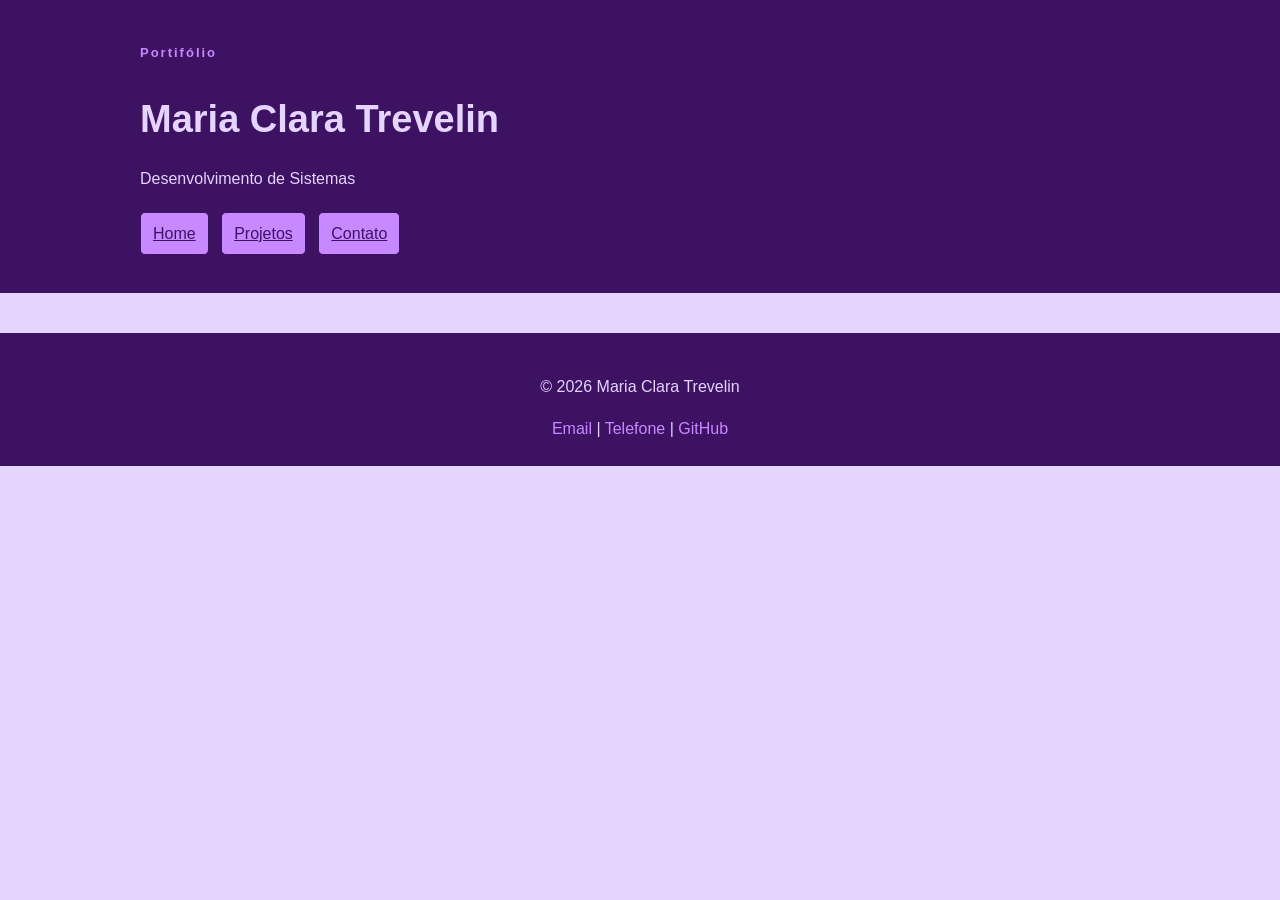
==== pages/sobre.html @ b1bfba62 "Criação da página sobre.html e do style-sobre.css" ====
<!DOCTYPE html>
<html lang="pt-br">
<head>
    <meta charset="UTF-8">
    <meta name="viewport" content="width=device-width, initial-scale=1.0">
    <link rel="stylesheet" href="../style/style-sobre.css">
    <link rel="stylesheet" href="../style/style.css">
    <title>Sobre | Maria Trevelin</title>
</head>
<body>
    <header class="cabecalho">
        <div class="container">
            <p class="etiqueta">Portifólio</p>
            <h1>Maria Clara Trevelin</h1>
            <p class="subtitulo">
                Desenvolvimento de Sistemas
            </p>
            <nav class="menu-principal">
                <ul class="menu-lista">
                   <li><a class="menu-link" href="index.html">Home</a></li> 
                    <li><a class="menu-link" href="./projetos.html">Projetos</a></li>
                    <li><a class="menu-link" href= "./contato.html">Contato</a></li>
                </ul>
            </nav>
        </div>
    </header>


    <footer class="rodape">
        <div class="container">
            <p>&copy; 2026 Maria Clara Trevelin</p>
            <address>
                <a href="mailto:mariaclaratrevelin09@gmail.com">Email</a>
                <span> | </span>
                <a href="tel:+5515997442065">Telefone</a>
                <span> | </span>
                <a href="https://github.com/mariaclaratrevelin" target="_blank">GitHub</a>
            </address>
        </div>
    </footer>
</body>
</html>
---- style/style.css ----
*{
    box-sizing: border-box;
}

body{
    margin: 0;
    background-color: rgb(229, 212, 254);
    font-family: Arial, Helvetica, sans-serif;
    font-size: 16px;
    line-height: 1.6;
}

h1, h2, h3{
    color: #3d1263;
}

h1{
    font-size: 38px;
    margin-bottom: 10px;
}

h2{
    font-size: 26px;
}

h3{
    font-size: 20px;
}

a{
    color: #c888ff;
}

.container{
    width: 90%;
    max-width: 1000px;
    margin: 0 auto;
}

.cabecalho{
    color: rgb(229, 212, 254);
    background-color: #3d1263;

    padding: 30px 0;
}

.cabecalho h1{
     color: rgb(229, 212, 254);
}

.etiqueta{
    margin-bottom: 5px;
    color: #c888ff;
    font-size: 13px;
    font-weight: bold;
    letter-spacing: 2px;
}

.subtitulo{
    max-width: 700px;
}

.menu-lista{
    margin: 20px 0 0;
    padding: 0;
    list-style: none;
}


.menu-lista li{
    display:inline-block;
    margin-right: 8px;
    margin-bottom: 8px;
}

.menu-link{
    display: inline-block;
    padding: 8px 12px;
    background-color: #c888ff;
    color: #3d1263;

    border: 1px solid #3d1263;
    border-radius: 5px;
}

.menu-link:hover{
    background-color: ;
    color: ;
    transform: translateY(-2px);
    box-shadow: 0 4px 12px rgba(229, 212, 254, 0.4);
}

.secao{
    padding: 72px 0;
}

.titulo-secao{
margin-bottom: 32px;
padding-left: 12px;

border-left: 5px solid #c888ff;
border-radius: 5px;
}

.grade-cards{
    display: grid;
    gap: 24px;
}

.card{
    padding: 24px;
    background-color: #f0e6f9;
    border: 2.5px solid rgb(229, 212, 254);
    border-radius: 10px;
    box-shadow: 0 10px 30px rgba(20, 45, 70, 0.08);
}

.lista-tecnologias{
    list-style: none;
    padding: 0;
    margin: 0;
}

.lista-tecnologias li{
    padding: 10px;
    background-color: #f0e6f9;
    display: inline-block;
    border: 2.5px solid rgb(229, 212, 254);
    border-radius: 10px;
    box-shadow: 0 10px 30px rgba(20, 45, 70, 0.08);
}

.rodape{
    margin-top: 40px;
    padding: 25px;
    background-color: #3d1263;
    color: rgb(229, 212, 254);
    text-align: center;
}

.rodape address{
    font-style: normal;
}

.rodape a{
    text-decoration: none;
}
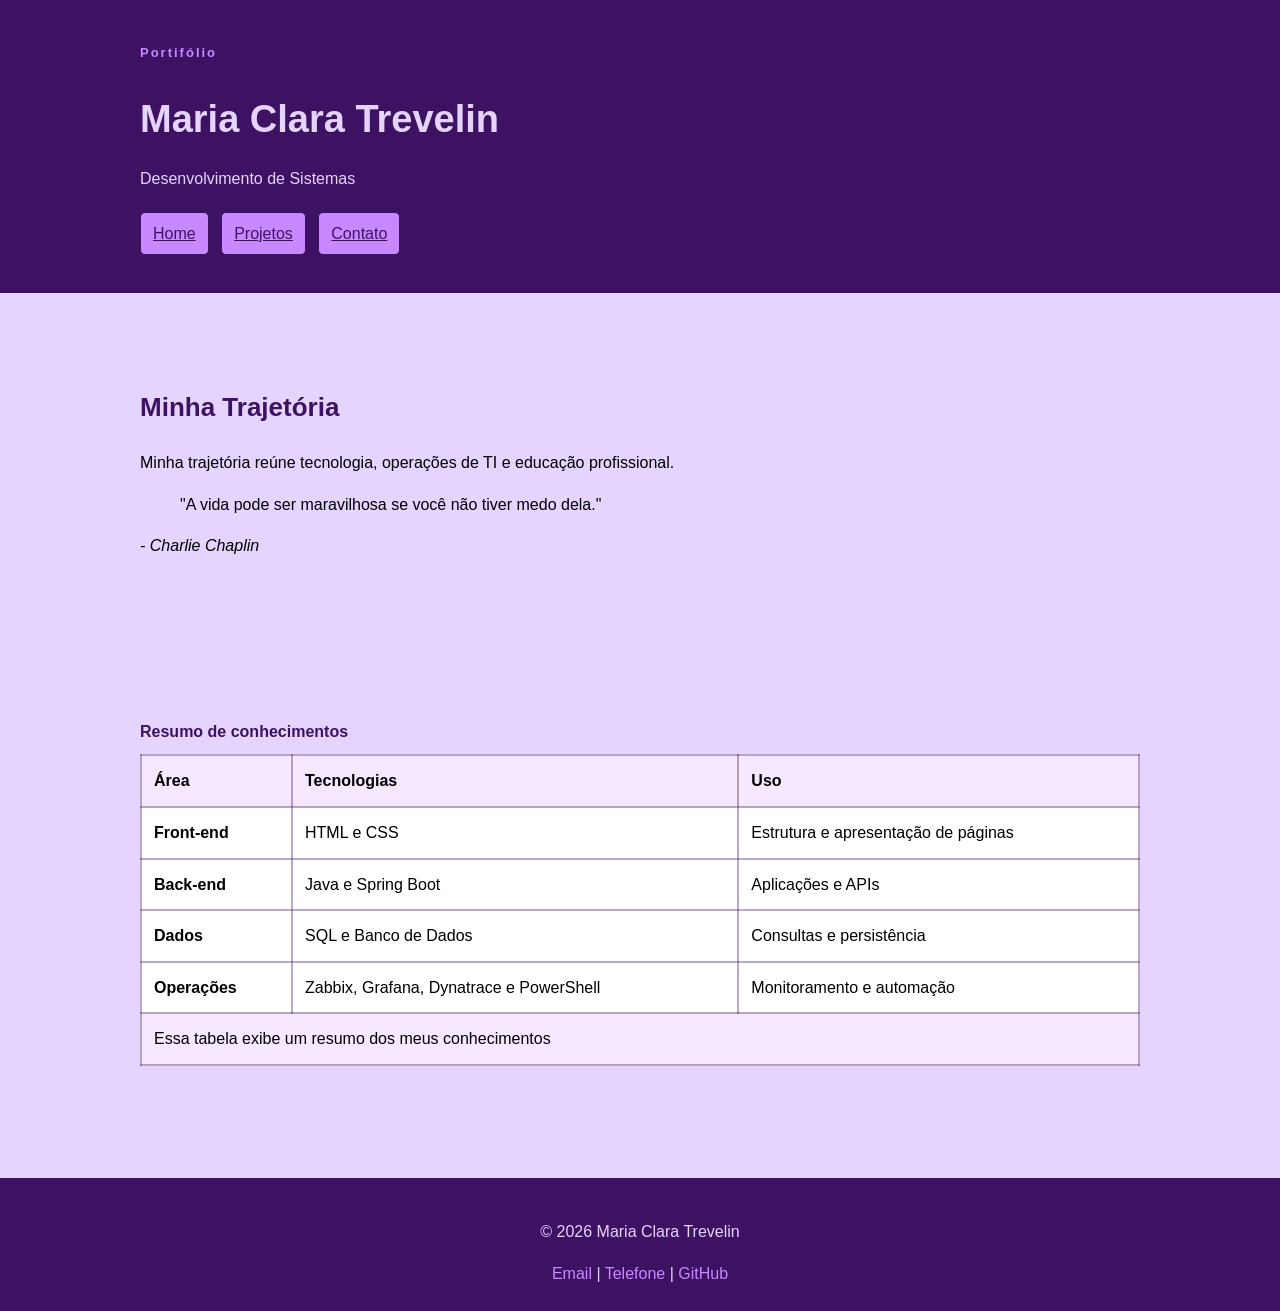
==== commit 56b2c711: "Preenchimento e estilização da página sobre.html" ====
--- a/pages/sobre.html
+++ b/pages/sobre.html
@@ -17,7 +17,7 @@
             </p>
             <nav class="menu-principal">
                 <ul class="menu-lista">
-                   <li><a class="menu-link" href="index.html">Home</a></li> 
+                   <li><a class="menu-link" href="../index.html">Home</a></li> 
                     <li><a class="menu-link" href="./projetos.html">Projetos</a></li>
                     <li><a class="menu-link" href= "./contato.html">Contato</a></li>
                 </ul>
@@ -25,6 +25,59 @@
         </div>
     </header>
 
+    <main class="container">
+        <section class="secao">
+            <h2>Minha Trajetória</h2>
+            <p>Minha trajetória reúne tecnologia, operações de TI e educação profissional.</p>
+
+            <blockquote class="citacao">
+                "A vida pode ser maravilhosa se você não tiver medo dela." 
+            </blockquote>
+            <p>
+                <cite>- Charlie Chaplin</cite>
+            </p>
+        </section>
+        <section class="secao">
+            <table class="tabela-conhecimentos">
+                <caption>Resumo de conhecimentos</caption>
+                <thead>
+                    <tr>
+                        <th scope="col">Área</th>
+                        <th scope="col">Tecnologias</th>
+                        <th scope="col">Uso</th>
+                    </tr>
+                </thead>
+                <tbody>
+                    <tr>
+                        <th scope="row">Front-end</th>
+                        <td>HTML e CSS</td>
+                        <td>Estrutura e apresentação de páginas</td>
+                    </tr>
+                    <tr>
+                        <th scope="row">Back-end</th>
+                        <td>Java e Spring Boot</td>
+                        <td>Aplicações e APIs</td>
+                    </tr>
+                    <tr>
+                        <th scope="row">Dados</th>
+                        <td>SQL e Banco de Dados</td>
+                        <td>Consultas e persistência</td>
+                    </tr>
+                    <tr>
+                        <th scope="row">Operações</th>
+                        <td>Zabbix, Grafana, Dynatrace e PowerShell</td>
+                        <td>Monitoramento e automação</td>
+                    </tr>
+                </tbody>
+
+                <tfoot>
+                    <tr>
+                        <td colspan="3">Essa tabela exibe um resumo dos meus conhecimentos</td>
+                    </tr>
+                </tfoot>
+            </table>
+        </section>
+    </main>
 
     <footer class="rodape">
         <div class="container">
--- a/style/style-sobre.css
+++ b/style/style-sobre.css
@@ -0,0 +1,27 @@
+.tabela-conhecimentos{
+    width: 100%;
+    border-collapse: collapse;
+    background-color: white;
+}
+
+.tabela-conhecimentos caption{
+    margin-bottom: 10px;
+    font-weight: bold;
+    text-align: left;
+    color: #3d1263;
+}
+
+.tabela-conhecimentos th,
+.tabela-conhecimentos td{
+    border: 2px solid #3d12635c;
+    padding: 12px;
+    text-align: left;
+}
+
+.tabela-conhecimentos thead{
+    background-color: #b45fff24;
+}
+
+.tabela-conhecimentos tfoot{
+    background-color: #b45fff24;
+}
--- a/style/style.css
+++ b/style/style.css
@@ -78,14 +78,13 @@
     padding: 8px 12px;
     background-color: #c888ff;
     color: #3d1263;
-
     border: 1px solid #3d1263;
     border-radius: 5px;
 }
 
-.menu-link:hover{
-    background-color: ;
-    color: ;
+.menu-link:hover {
+    background-color: #c888ff;
+    color: #3d1263;
     transform: translateY(-2px);
     box-shadow: 0 4px 12px rgba(229, 212, 254, 0.4);
 }
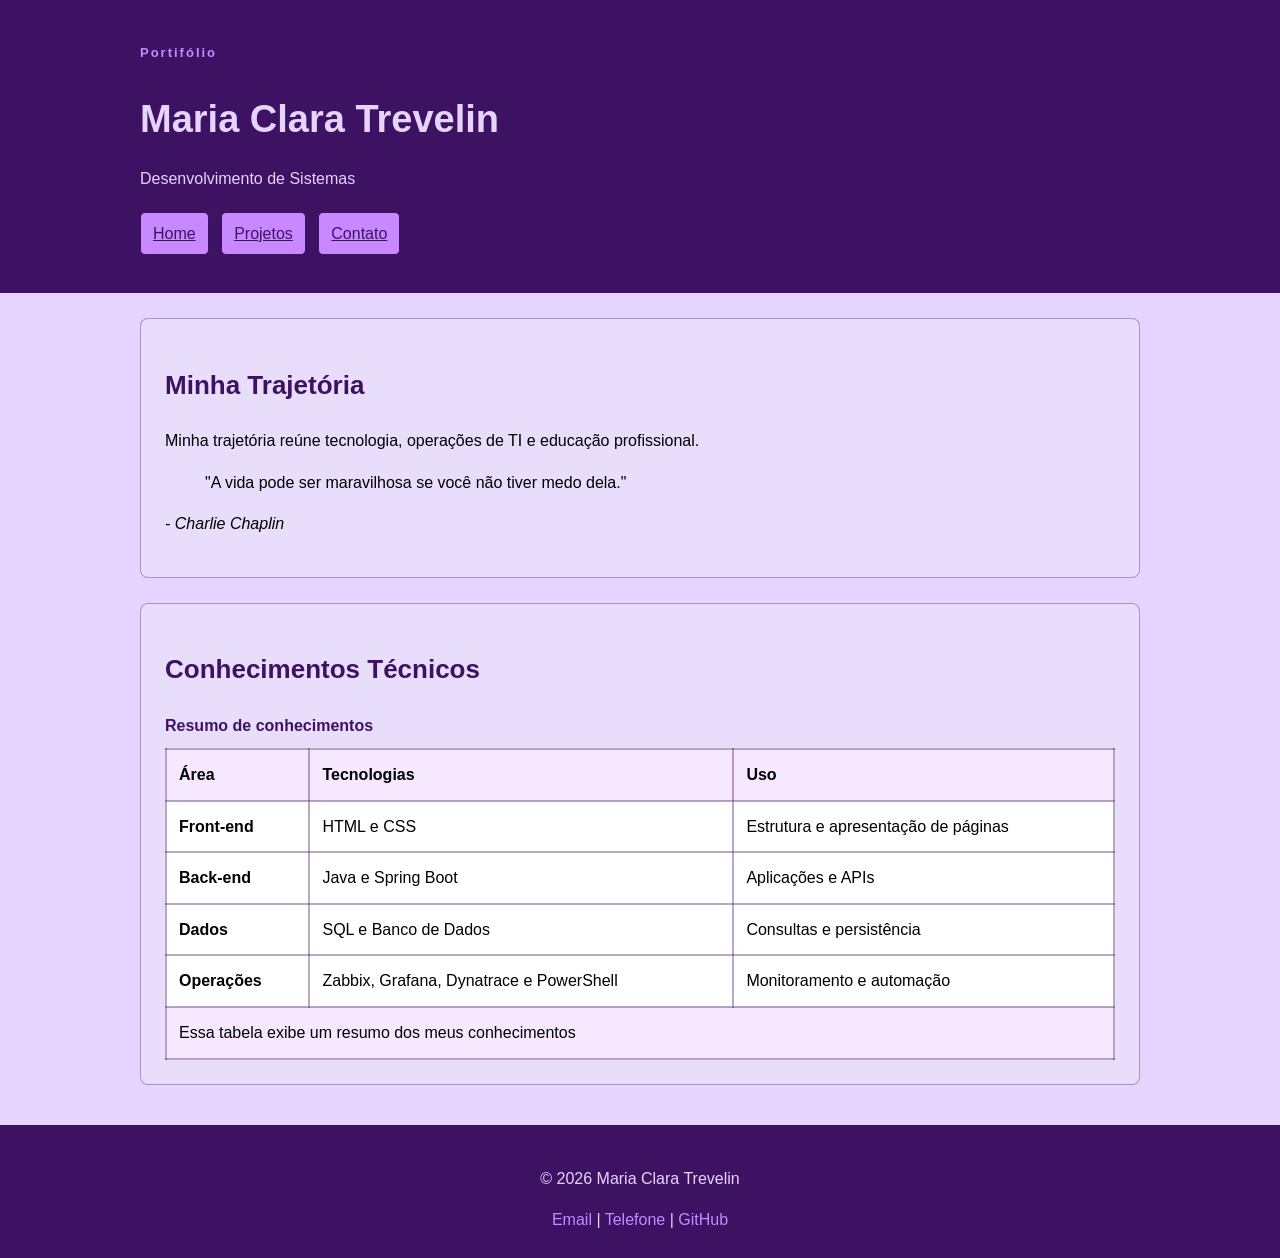
==== commit 0135cac0: "Correção da estilização das páginas sobre.html e index.html" ====
--- a/pages/sobre.html
+++ b/pages/sobre.html
@@ -3,8 +3,8 @@
 <head>
     <meta charset="UTF-8">
     <meta name="viewport" content="width=device-width, initial-scale=1.0">
+    <link rel="stylesheet" href="../style/style.css">
     <link rel="stylesheet" href="../style/style-sobre.css">
-    <link rel="stylesheet" href="../style/style.css">
     <title>Sobre | Maria Trevelin</title>
 </head>
 <body>
@@ -38,6 +38,7 @@
             </p>
         </section>
         <section class="secao">
+            <h2>Conhecimentos Técnicos</h2>
             <table class="tabela-conhecimentos">
                 <caption>Resumo de conhecimentos</caption>
                 <thead>
--- a/style/style.css
+++ b/style/style.css
@@ -82,15 +82,8 @@
     border-radius: 5px;
 }
 
-.menu-link:hover {
-    background-color: #c888ff;
-    color: #3d1263;
-    transform: translateY(-2px);
-    box-shadow: 0 4px 12px rgba(229, 212, 254, 0.4);
-}
-
 .secao{
-    padding: 72px 0;
+    padding: 72px;
 }
 
 .titulo-secao{
--- a/style/style-sobre.css
+++ b/style/style-sobre.css
@@ -24,4 +24,12 @@
 
 .tabela-conhecimentos tfoot{
     background-color: #b45fff24;
+}
+
+.secao{
+    padding: 24px;
+    margin: 25px 0;
+    background-color: rgb(233, 221, 252);
+    border: 1px solid #3d12635c;
+    border-radius: 8px;
 }
